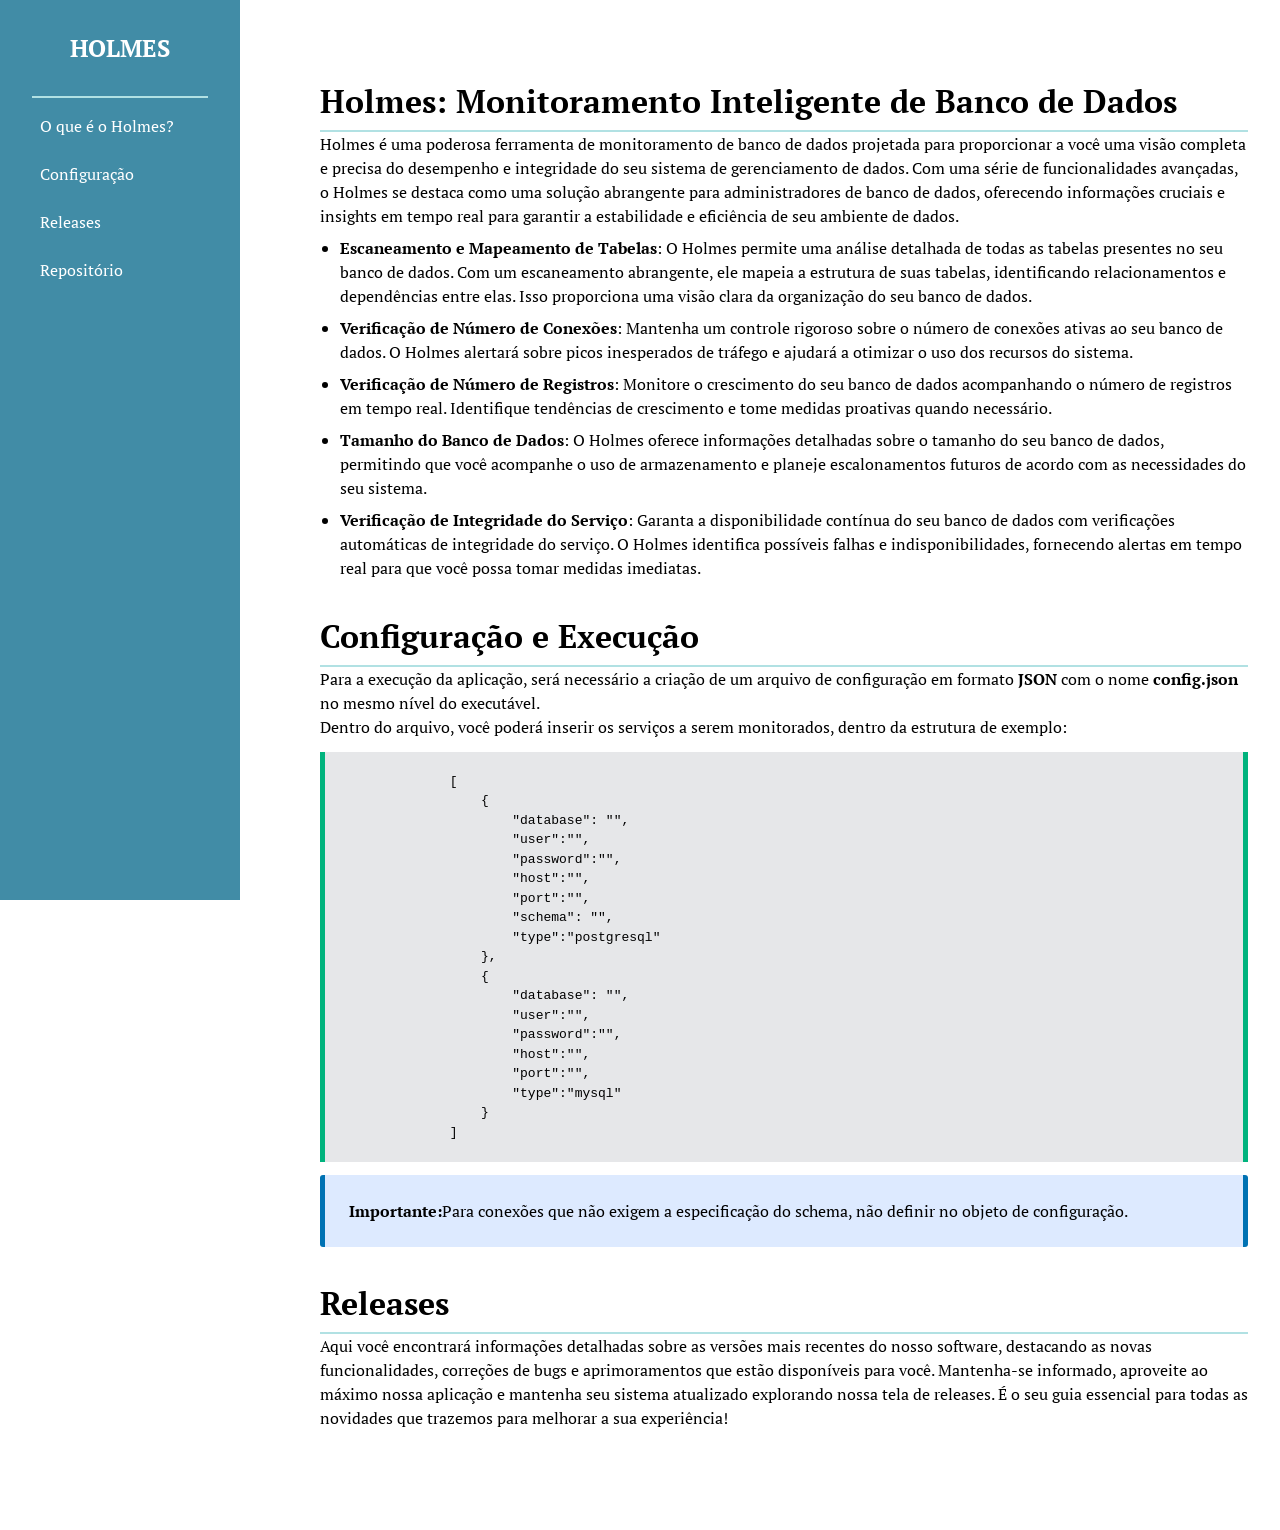
==== index.html @ 3e88d90f "First Commit" ====
<!DOCTYPE html>
<html lang="en">

<head>
  <meta charset="UTF-8" />
  <meta name="viewport" content="width=device-width, initial-scale=1.0" />
  <meta http-equiv="X-UA-Compatible" content="ie=edge" />
  <link rel="stylesheet" href="./style.css" />
  <link rel="stylesheet" href="./global-style.css" />
  <title>HOLMES - Documentation</title>
</head>

<body>
  <nav class="desktop-nav" id="navbar">
    <header>
      <center>
        <h1>HOLMES</h1>
      </center>
    </header>
    <ul>
      <li>
        <a class="nav-link" href="#Introduction_to_CSS_layout">O que é o Holmes?</a>
      </li>
      <li>
        <a class="nav-link" href="#the_display_property">Configuração</a>
      </li>
      <li>
        <a class="nav-link" href="#Normal_flow">Releases</a>
      </li>
      <li>
        <a class="nav-link" href="">Repositório</a>
      </li>
    </ul>
  </nav>

  <nav class="mobile-nav" id="navbar">
    <header>
      <h1>CSS layout</h1>
    </header>
    <div class="dropdown">
      <button class="dropbtn">Menu</button>
      <div class="dropdown-content">
        <ul>
          <li>
            <a class="nav-link" href="#Introduction_to_CSS_layout">Introduction to CSS layout</a>
          </li>
          <li>
            <a class="nav-link" href="#Normal_flow">Normal flow</a>
          </li>
          <li>
            <a class="nav-link" href="#the_display_property">The display property</a>
          </li>
          <li>
            <a class="nav-link" href="#Flexbox">Flexbox</a>
          </li>
          <li>
            <a class="nav-link" href="#Grid_Layout">Grid Layout</a>
          </li>
          <li>
            <a class="nav-link" href="#Floats">Floats</a>
          </li>
          <li>
            <a class="nav-link" href="#Positioning_techniques">Positioning techniques</a>
          </li>
          <li>
            <a class="nav-link" href="#Table_layout">Table layout</a>
          </li>
          <li>
            <a class="nav-link" href="#Multiple-column_layout">Multiple-column layout</a>
          </li>
        </ul>
      </div>
    </div>
  </nav>

  <main id="main-doc" style="margin-bottom: 100px;">

    <section class="main-section" id="Introduction_to_CSS_layout">
      <header>Holmes: Monitoramento Inteligente de Banco de Dados</header>
      <p>
        Holmes é uma poderosa ferramenta de monitoramento de banco de dados projetada para proporcionar a você uma visão
        completa e precisa do desempenho e integridade do seu sistema de gerenciamento de dados. Com uma série de
        funcionalidades avançadas, o Holmes se destaca como uma solução abrangente para administradores de banco de
        dados, oferecendo informações cruciais e insights em tempo real para garantir a estabilidade e eficiência de seu
        ambiente de dados.
      </p>
      <div class="intro-list">
        <ul>
          <li>
            <b>Escaneamento e Mapeamento de Tabelas</b>: O Holmes permite uma análise detalhada de todas as tabelas
            presentes no seu banco de dados. Com um escaneamento abrangente, ele mapeia a estrutura de suas tabelas,
            identificando relacionamentos e dependências entre elas. Isso proporciona uma visão clara da organização do
            seu banco de dados.
          </li>
          <li>
            <b>Verificação de Número de Conexões</b>: Mantenha um controle rigoroso sobre o número de conexões ativas ao
            seu banco de dados. O Holmes alertará sobre picos inesperados de tráfego e ajudará a otimizar o uso dos
            recursos do sistema.
          </li>
          <li>
            <b>Verificação de Número de Registros</b>: Monitore o crescimento do seu banco de dados acompanhando o
            número de registros em tempo real. Identifique tendências de crescimento e tome medidas proativas quando
            necessário.
          </li>
          <li>
            <b>Tamanho do Banco de Dados</b>: O Holmes oferece informações detalhadas sobre o tamanho do seu banco de
            dados, permitindo que você acompanhe o uso de armazenamento e planeje escalonamentos futuros de acordo com
            as necessidades do seu sistema.
          </li>
          <li>
            <b>Verificação de Integridade do Serviço</b>: Garanta a disponibilidade contínua do seu banco de dados com
            verificações automáticas de integridade do serviço. O Holmes identifica possíveis falhas e
            indisponibilidades, fornecendo alertas em tempo real para que você possa tomar medidas imediatas.
          </li>
        </ul>
      </div>
    </section>

    <section class="main-section" id="the_display_property">
      <header>Configuração e Execução</header>
      <p>
        Para a execução da aplicação, será necessário a criação de um arquivo de configuração em formato <b>JSON</b> com
        o nome <b>config.json</b> no mesmo nível do executável.
      </p>
      <p>
        Dentro do arquivo, você poderá inserir os serviços a serem monitorados, dentro da estrutura de exemplo:
      </p>  
      <div class="code">
        <code>
              <xmp>
                [
                    {
                        "database": "",
                        "user":"",
                        "password":"",
                        "host":"",
                        "port":"",
                        "schema": "",
                        "type":"postgresql"
                    },
                    {
                        "database": "",
                        "user":"",
                        "password":"",
                        "host":"",
                        "port":"",
                        "type":"mysql"
                    }
                ]
              </xmp>
              </code>
      </div>
      <p class="note"><strong>Importante:</strong>Para conexões que não exigem a especificação do schema, não definir no objeto de configuração.</p>
    </section>

    <section class="main-section" id="Normal_flow">
      <header>Releases</header>
      <p>
        Aqui você encontrará informações detalhadas sobre as versões mais recentes do nosso software, destacando as
        novas funcionalidades, correções de bugs e aprimoramentos que estão disponíveis para você.
        Mantenha-se informado, aproveite ao máximo nossa aplicação e mantenha seu sistema atualizado explorando nossa
        tela de releases. É o seu guia essencial para todas as novidades que trazemos para melhorar a sua experiência!
      </p>
    </section>

  </main>
</body>

</html>
---- style.css ----
html {
  line-height: 1.5;
  -webkit-text-size-adjust: 100%;
  font-family: system-ui, sans-serif;
  -webkit-font-smoothing: antialiased;
  text-rendering: optimizeLegibility;
  -moz-osx-font-smoothing: grayscale;
  touch-action: manipulation;
}
body {
  position: relative;
  min-height: 100%;
  font-feature-settings: "kern";
}
*,
*::before,
*::after {
  border-width: 0;
  border-style: solid;
  box-sizing: border-box;
}
main {
  display: block;
}
hr {
  border-top-width: 1px;
  box-sizing: content-box;
  height: 0;
  overflow: visible;
}
pre,
code,
kbd,
samp {
  font-family: SFMono-Regular, Menlo, Monaco, Consolas, monospace;
  font-size: 1em;
}
a {
  background-color: transparent;
  color: inherit;
  text-decoration: inherit;
}
abbr[title] {
  border-bottom: none;
  text-decoration: underline;
  -webkit-text-decoration: underline dotted;
  text-decoration: underline dotted;
}
b,
strong {
  font-weight: bold;
}
small {
  font-size: 80%;
}
sub,
sup {
  font-size: 75%;
  line-height: 0;
  position: relative;
  vertical-align: baseline;
}
sub {
  bottom: -0.25em;
}
sup {
  top: -0.5em;
}
img {
  border-style: none;
}
button,
input,
optgroup,
select,
textarea {
  font-family: inherit;
  font-size: 100%;
  line-height: 1.15;
  margin: 0;
}
button,
input {
  overflow: visible;
}
button,
select {
  text-transform: none;
}
button::-moz-focus-inner,
[type="button"]::-moz-focus-inner,
[type="reset"]::-moz-focus-inner,
[type="submit"]::-moz-focus-inner {
  border-style: none;
  padding: 0;
}
fieldset {
  padding: 0.35em 0.75em 0.625em;
}
legend {
  box-sizing: border-box;
  color: inherit;
  display: table;
  max-width: 100%;
  padding: 0;
  white-space: normal;
}
progress {
  vertical-align: baseline;
}
textarea {
  overflow: auto;
}
[type="checkbox"],
[type="radio"] {
  box-sizing: border-box;
  padding: 0;
}
[type="number"]::-webkit-inner-spin-button,
[type="number"]::-webkit-outer-spin-button {
  -webkit-appearance: none !important;
}
input[type="number"] {
  -moz-appearance: textfield;
}
[type="search"] {
  -webkit-appearance: textfield;
  outline-offset: -2px;
}
[type="search"]::-webkit-search-decoration {
  -webkit-appearance: none !important;
}
::-webkit-file-upload-button {
  -webkit-appearance: button;
  font: inherit;
}
details {
  display: block;
}
summary {
  display: list-item;
}
template {
  display: none;
}
[hidden] {
  display: none !important;
}
body,
blockquote,
dl,
dd,
h1,
h2,
h3,
h4,
h5,
h6,
hr,
figure,
p,
pre {
  margin: 0;
}
button {
  background: transparent;
  padding: 0;
}
fieldset {
  margin: 0;
  padding: 0;
}
ol,
ul {
  margin: 0;
  padding: 0;
}
textarea {
  resize: vertical;
}
button,
[role="button"] {
  cursor: pointer;
}
button::-moz-focus-inner {
  border: 0 !important;
}
table {
  border-collapse: collapse;
}
h1,
h2,
h3,
h4,
h5,
h6 {
  font-size: inherit;
  font-weight: inherit;
}
button,
input,
optgroup,
select,
textarea {
  padding: 0;
  line-height: inherit;
  color: inherit;
}
img,
svg,
video,
canvas,
audio,
iframe,
embed,
object {
  display: block;
}
img,
video {
  max-width: 100%;
  height: auto;
}
[data-js-focus-visible] :focus:not([data-focus-visible-added]) {
  outline: none;
  box-shadow: none;
}
select::-ms-expand {
  display: none;
}
---- global-style.css ----
@import url("https://fonts.googleapis.com/css2?family=Acme&family=Charm:wght@700&family=Lobster&family=Merriweather:wght@300&family=PT+Serif&family=Zen+Old+Mincho&display=swap");

html {
  scroll-behavior: smooth;
}

body {
  top: 5vh;
  display: flex;
  min-height: 100vh;
  font-family: "PT Serif", serif;
}

h2 {
  font-weight: bold;
}

header {
  font-size: 2rem;
  padding-bottom: 5px;
  border-bottom: 2px solid #b1e1e3;
}

.desktop-nav {
  width: 15rem;
  padding: 2rem;
  position: fixed;
  top: 0;
  min-height: 100vh;
  background-color: #418ca6;
  color: #ffffff;
  visibility: visible;
}
.mobile-nav {
  visibility: hidden;
  position: fixed;
  background-color: #418ca6;
  top: 0;
  display: flex;
  color: #ffffff;
  width: 100%;
  align-items: center;
  height: 4rem;
  padding: 0rem 1rem;
}
.mobile-nav > header {
  width: 10rem;
}
.mobile-nav > div {
  flex: 1;
}

.mobile-nav {
  list-style-type: none;
}

.section-items {
  display: none;
  position: absolute;
  top: 5rem;
  width: 100%;
  display: none;
  z-index: 100;
}
.mobile-nav > div > button:hover {
  display: block;
  background-color: #b1e1e3;
}
.mobile-nav > div > button:hover .section-items {
  display: block;
}
main {
  flex: 1;
  padding-left: 20rem;
  padding-right: 2rem;
}

.desktop-nav > header {
  font-size: 1.5rem;
  line-height: normal;
  padding-bottom: 2rem;
}
li {
  padding: 0.5rem 0 0;
}
header {
  font-weight: 700;
}
section {
  /* min-height: 50vh; */
  padding-top: 2rem;
  /* padding-bottom: 2rem; */
}

.desktop-nav > header {
  font-size: 1.5rem;
  line-height: normal;
  padding-bottom: 2rem;
}

.desktop-nav > ul > li {
  display: flex;
}
.desktop-nav > ul > li:hover {
  color: #b1e1e3;
}
.nav-link {
  padding: 0.5rem 0.5rem;
  width: 100%;
  height: 100%;
}
@media screen and (max-width: 600px) {
  .desktop-nav {
    visibility: hidden;
  }
  .mobile-nav {
    visibility: visible;
  }
  header > h2 {
    padding-top: 10rem;
  }
  main {
    padding-left: 2rem;
    padding-right: 2rem;
  }
}

.dropdown-content {
  display: none;
  position: absolute;
  background-color: #f1f1f1;
  /* min-width: 160px; */
  z-index: 1;
}

.dropdown-content > ul > li {
  color: #ffffff;
  padding: 12px 16px;
  text-decoration-style: none;
  display: block;
  background-color: #418ca6;
}

.dropdown-content a:hover {
  color: #b1e1e3;
}

.dropdown:hover .dropdown-content {
  display: block;
}

.dropdown:hover .dropbtn {
  color: #b1e1e3;
  background-color: #418ca6;
}

.dropbtn {
  padding: 0.5rem;
  width: 100%;
  height: 4rem;
}

.intro-list {
  padding-left: 20px;
}

.values {
  padding-left: 20px;
}

.html-eg {
  padding-left: 20px;
}

.positioning {
  padding-left: 20px;
}

form {
  display: table;
  margin: 0 auto;
}

form div {
  display: table-row;
}

form label,
form input {
  display: table-cell;
  margin-bottom: 10px;
}

form label {
  width: 200px;
  padding-right: 5%;
  text-align: right;
}

form input {
  width: 300px;
}

form p {
  display: table-caption;
  caption-side: bottom;
  width: 300px;
  color: #999;
  font-style: italic;
}

.container1 {
  column-width: 200px;
  background: #e6e7e9;
  border-left: 5px solid #e2de00;
  border-right: 5px solid #e2de00;
}

.note {
  background: #ddeaff;
  padding: 1.5em;
  border-radius: 3px;
  border-left: 5px solid #0072b3;
  border-right: 5px solid #0072b3;
}
xmp {
  background: #e6e7e9;
  border-left: 5px solid #00b37d;
  border-right: 5px solid #00b37d;
}
.form {
  background: #e6e7e9;
  border-left: 5px solid #e2de00;
  border-right: 5px solid #e2de00;
  padding-top: 15px;
}
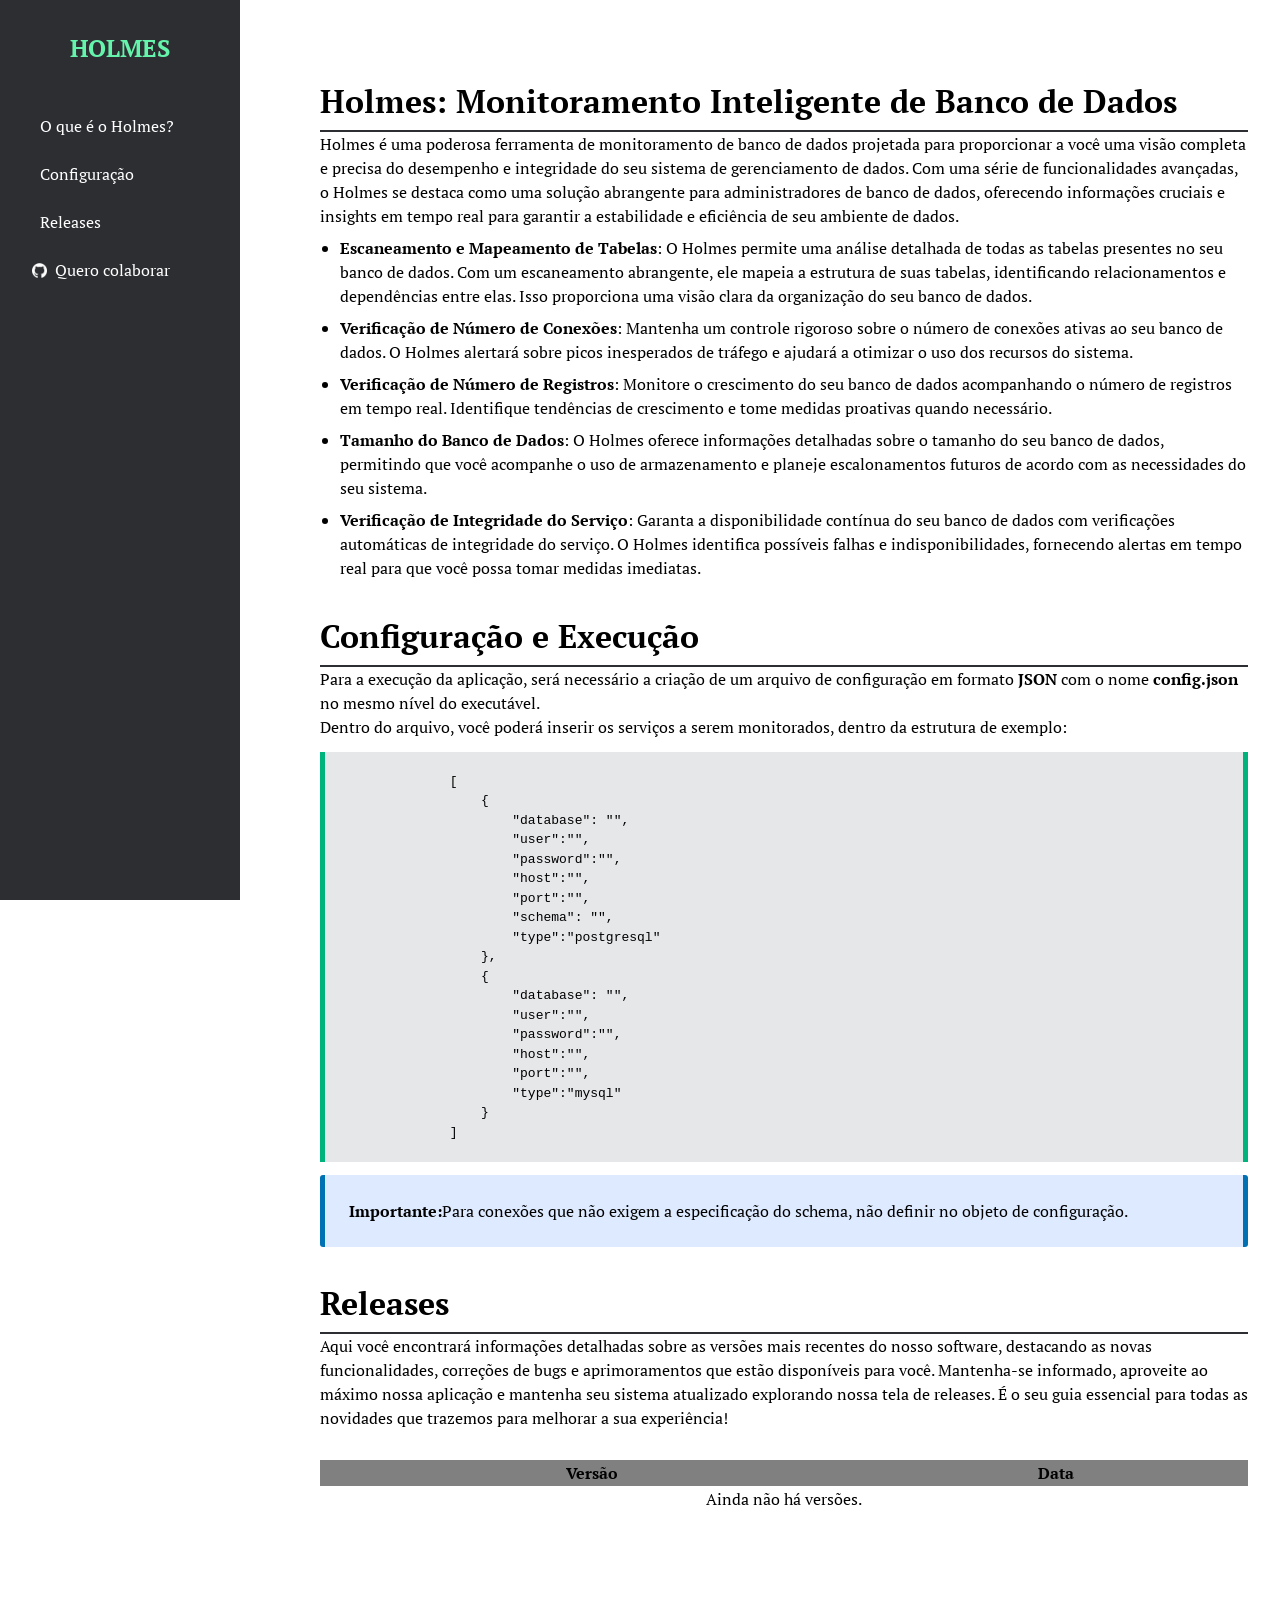
==== commit d0470456: "update: Update style and add releases table" ====
--- a/index.html
+++ b/index.html
@@ -19,54 +19,39 @@
     </header>
     <ul>
       <li>
-        <a class="nav-link" href="#Introduction_to_CSS_layout">O que é o Holmes?</a>
+        <a class="nav-link" style="color:white" href="#intro">O que é o Holmes?</a>
       </li>
       <li>
-        <a class="nav-link" href="#the_display_property">Configuração</a>
+        <a class="nav-link" style="color:white" href="#config">Configuração</a>
       </li>
       <li>
-        <a class="nav-link" href="#Normal_flow">Releases</a>
+        <a class="nav-link" style="color:white" href="#releases">Releases</a>
       </li>
       <li>
-        <a class="nav-link" href="">Repositório</a>
+        <img src="./assets/github-logo.png" style="width: 15px;height: 15px;margin-top: 13px;"/><a class="nav-link" style="color:white" href="https://github.com/black-ctrl-alt-del/holmes">Quero colaborar</a>
       </li>
     </ul>
   </nav>
 
   <nav class="mobile-nav" id="navbar">
     <header>
-      <h1>CSS layout</h1>
+      <h1>HOLMES</h1>
     </header>
     <div class="dropdown">
       <button class="dropbtn">Menu</button>
       <div class="dropdown-content">
         <ul>
           <li>
-            <a class="nav-link" href="#Introduction_to_CSS_layout">Introduction to CSS layout</a>
+            <a class="nav-link" style="color:white" href="#intro">O que é o Holmes?</a>
           </li>
           <li>
-            <a class="nav-link" href="#Normal_flow">Normal flow</a>
+            <a class="nav-link" style="color:white" href="#config">Configuração</a>
           </li>
           <li>
-            <a class="nav-link" href="#the_display_property">The display property</a>
+            <a class="nav-link" style="color:white" href="#releases">Releases</a>
           </li>
           <li>
-            <a class="nav-link" href="#Flexbox">Flexbox</a>
-          </li>
-          <li>
-            <a class="nav-link" href="#Grid_Layout">Grid Layout</a>
-          </li>
-          <li>
-            <a class="nav-link" href="#Floats">Floats</a>
-          </li>
-          <li>
-            <a class="nav-link" href="#Positioning_techniques">Positioning techniques</a>
-          </li>
-          <li>
-            <a class="nav-link" href="#Table_layout">Table layout</a>
-          </li>
-          <li>
-            <a class="nav-link" href="#Multiple-column_layout">Multiple-column layout</a>
+            <a class="nav-link" style="color:white" href="">Repositório</a>
           </li>
         </ul>
       </div>
@@ -75,7 +60,7 @@
 
   <main id="main-doc" style="margin-bottom: 100px;">
 
-    <section class="main-section" id="Introduction_to_CSS_layout">
+    <section class="main-section" id="intro">
       <header>Holmes: Monitoramento Inteligente de Banco de Dados</header>
       <p>
         Holmes é uma poderosa ferramenta de monitoramento de banco de dados projetada para proporcionar a você uma visão
@@ -116,7 +101,7 @@
       </div>
     </section>
 
-    <section class="main-section" id="the_display_property">
+    <section class="main-section" id="config">
       <header>Configuração e Execução</header>
       <p>
         Para a execução da aplicação, será necessário a criação de um arquivo de configuração em formato <b>JSON</b> com
@@ -153,7 +138,7 @@
       <p class="note"><strong>Importante:</strong>Para conexões que não exigem a especificação do schema, não definir no objeto de configuração.</p>
     </section>
 
-    <section class="main-section" id="Normal_flow">
+    <section class="main-section" id="releases">
       <header>Releases</header>
       <p>
         Aqui você encontrará informações detalhadas sobre as versões mais recentes do nosso software, destacando as
@@ -161,6 +146,17 @@
         Mantenha-se informado, aproveite ao máximo nossa aplicação e mantenha seu sistema atualizado explorando nossa
         tela de releases. É o seu guia essencial para todas as novidades que trazemos para melhorar a sua experiência!
       </p>
+      <div>
+        <table style="width: 100%;margin-top: 30px;">
+          <tr style="background-color: gray;">
+            <th>Versão</th>
+            <th>Data</th>
+          </tr>
+          <tr>
+            <td colspan="2" align="center">Ainda não há versões.</td>
+          </tr>
+        </table>
+      </div>
     </section>
 
   </main>
--- a/global-style.css
+++ b/global-style.css
@@ -18,7 +18,7 @@
 header {
   font-size: 2rem;
   padding-bottom: 5px;
-  border-bottom: 2px solid #b1e1e3;
+  border-bottom: 2px solid #2d2e32;
 }
 
 .desktop-nav {
@@ -27,17 +27,17 @@
   position: fixed;
   top: 0;
   min-height: 100vh;
-  background-color: #418ca6;
-  color: #ffffff;
+  background-color: #2d2e32;
+  color: #64f4ab;
   visibility: visible;
 }
 .mobile-nav {
   visibility: hidden;
   position: fixed;
-  background-color: #418ca6;
+  background-color: #2d2e32;
   top: 0;
   display: flex;
-  color: #ffffff;
+  color: #64f4ab;
   width: 100%;
   align-items: center;
   height: 4rem;
@@ -64,7 +64,7 @@
 }
 .mobile-nav > div > button:hover {
   display: block;
-  background-color: #b1e1e3;
+  background-color: #2d2e32;
 }
 .mobile-nav > div > button:hover .section-items {
   display: block;
@@ -102,7 +102,7 @@
   display: flex;
 }
 .desktop-nav > ul > li:hover {
-  color: #b1e1e3;
+  color: #2d2e32;
 }
 .nav-link {
   padding: 0.5rem 0.5rem;
@@ -138,11 +138,11 @@
   padding: 12px 16px;
   text-decoration-style: none;
   display: block;
-  background-color: #418ca6;
+  background-color: #2d2e32;
 }
 
 .dropdown-content a:hover {
-  color: #b1e1e3;
+  color: #2d2e32;
 }
 
 .dropdown:hover .dropdown-content {
@@ -150,8 +150,8 @@
 }
 
 .dropdown:hover .dropbtn {
-  color: #b1e1e3;
-  background-color: #418ca6;
+  color: #2d2e32;
+  background-color: #2d2e32;
 }
 
 .dropbtn {
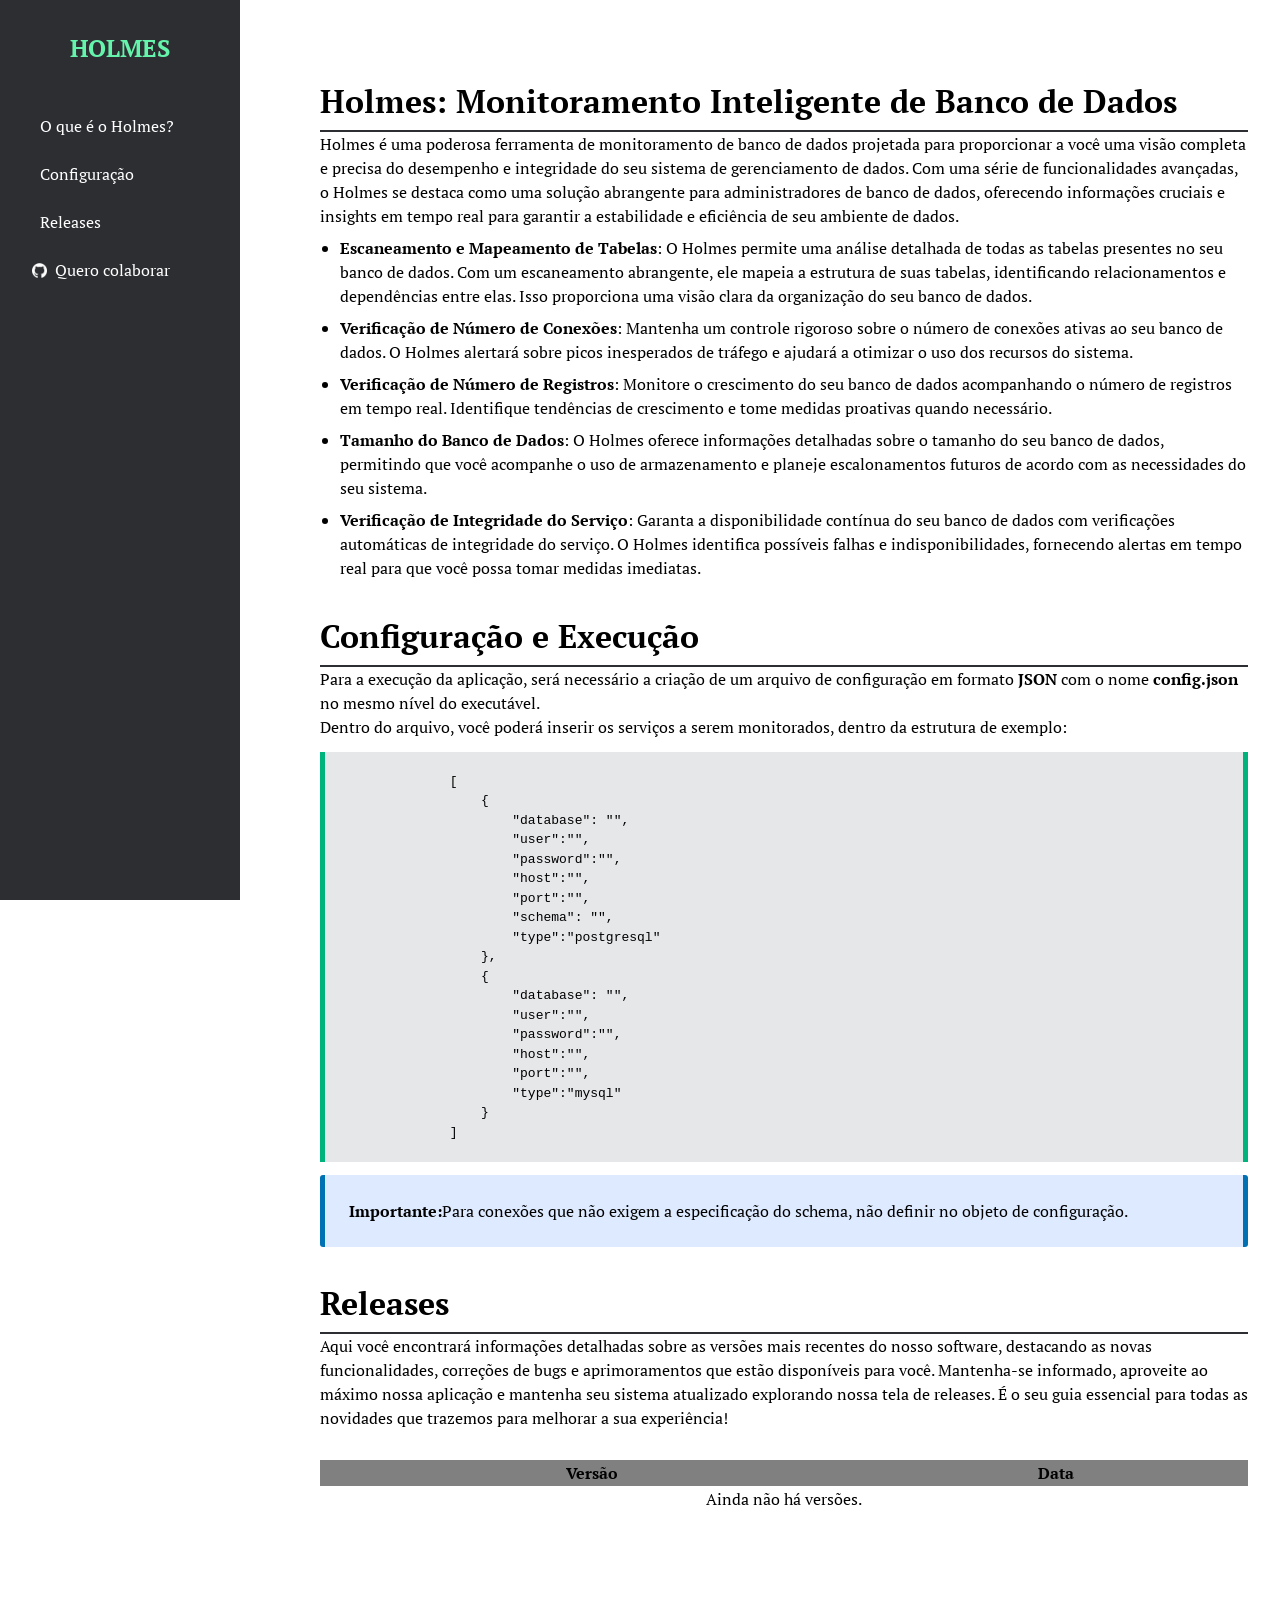
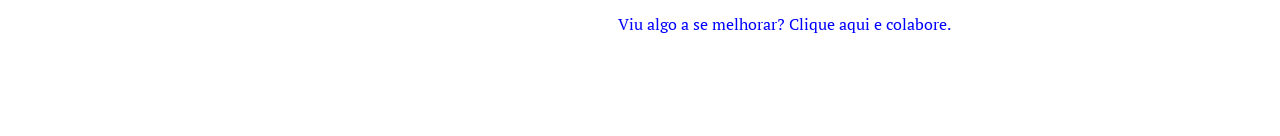
==== commit e9c6a0ab: "update: Add repositoy documentation link" ====
--- a/index.html
+++ b/index.html
@@ -158,7 +158,11 @@
         </table>
       </div>
     </section>
-
+    <div style="margin-top: 100px">
+      <center>
+        <a href="https://github.com/black-ctrl-alt-del/doc-holmes" style="color:blue;;">Viu algo a se melhorar? Clique aqui e colabore.</a>
+      </center>
+    </div>
   </main>
 </body>
 
